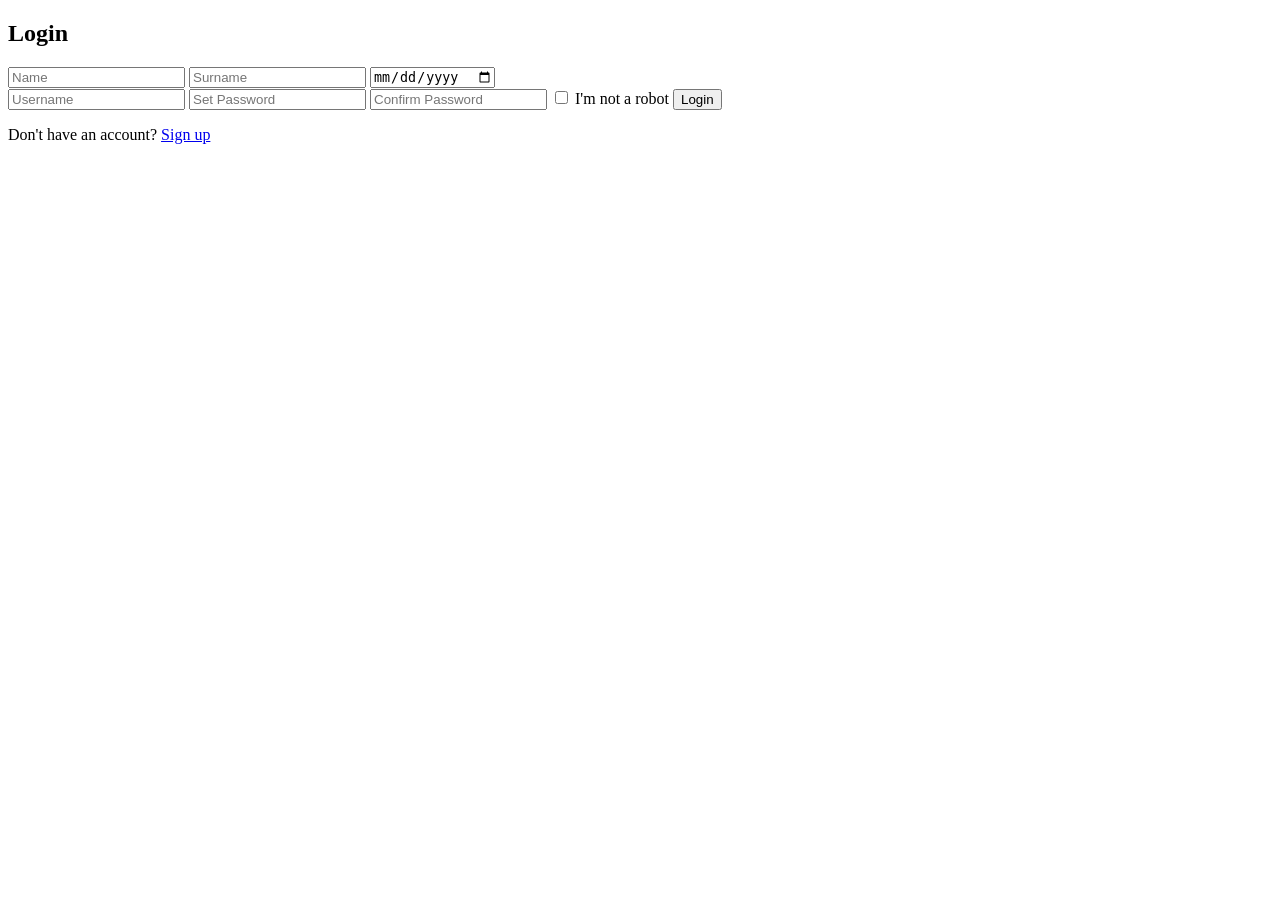
==== dermacart/templates/login & sign up/login.html @ 2a73f875 "Separate css folder for login & signup created" ====
<!DOCTYPE html>
<html lang="en">
<head>
  <meta charset="UTF-8">
  <title>Login & Signup</title>
  <link rel="stylesheet" href="style.css">
</head>
<body>
  <div class="container">
    <h2 id="formTitle">Login</h2>
    <form id="authForm">
      <div id="signupFields" class="hidden">
        <input type="text" placeholder="Name" id="name">
        <input type="text" placeholder="Surname" id="surname">
        <input type="date" id="dob">
      </div>
      <input type="text" placeholder="Username" id="username" required>
      <input type="password" placeholder="Set Password" id="password" required>
      <input type="password" placeholder="Confirm Password" id="confirmPassword" class="hidden">
      
      <label class="checkbox">
        <input type="checkbox" id="robotCheck"> I'm not a robot
      </label>

      <button type="submit" id="submitBtn">Login</button>
    </form>

    <p>
      <span id="toggleText">Don't have an account?</span>
      <a href="#" id="toggleLink">Sign up</a>
    </p>
  </div>

  <script src="script.js"></script>
</body>
</html>
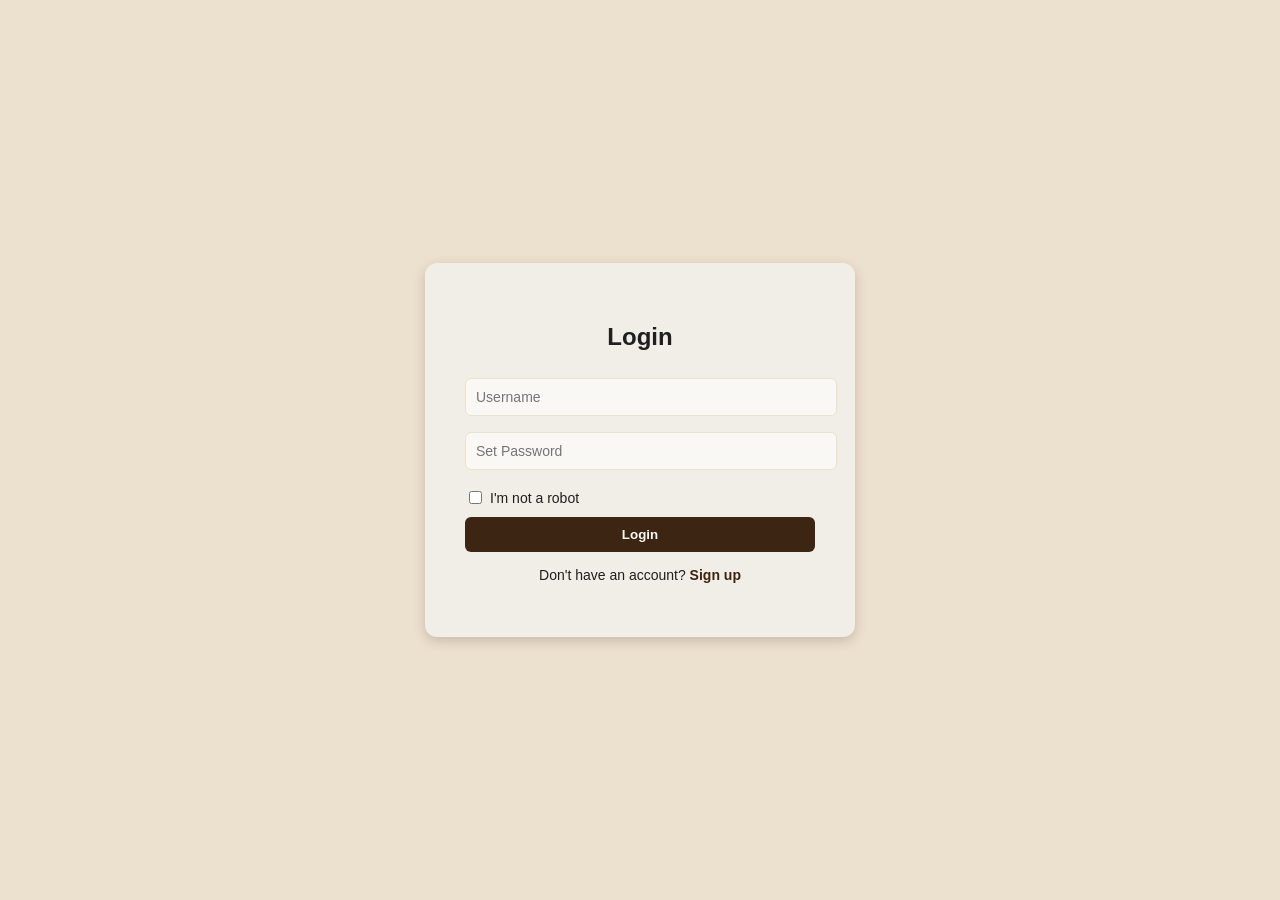
==== commit 07a4889c: "Home folder created" ====
--- a/dermacart/templates/login & sign up/login.html
+++ b/dermacart/templates/login & sign up/login.html
@@ -3,7 +3,7 @@
 <head>
   <meta charset="UTF-8">
   <title>Login & Signup</title>
-  <link rel="stylesheet" href="style.css">
+  <link rel="stylesheet" href="../../static/css/login & sign up/login.css">
 </head>
 <body>
   <div class="container">
--- a/dermacart/static/css/login & sign up/login.css
+++ b/dermacart/static/css/login & sign up/login.css
@@ -0,0 +1,82 @@
+body {
+  margin: 0;
+  font-family: 'Segoe UI', sans-serif;
+  background-color: #ECE1CE;
+  color: #1F1F1F;
+  display: flex;
+  justify-content: center;
+  align-items: center;
+  height: 100vh;
+}
+
+.container {
+  background-color: #F1EDE7;
+  padding: 40px;
+  border-radius: 12px;
+  box-shadow: 0 4px 12px rgba(61, 37, 19, 0.2);
+  width: 350px;
+  text-align: center;
+}
+
+.form-title {
+  margin-bottom: 20px;
+}
+
+input[type="text"],
+input[type="password"],
+input[type="date"] {
+  width: 100%;
+  padding: 10px;
+  margin: 8px 0;
+  background-color: #FAF8F4;
+  border: 1px solid #ECE1CE;
+  border-radius: 6px;
+  font-size: 14px;
+}
+
+button {
+  background-color: #3D2513;
+  color: #FAF8F4;
+  border: none;
+  padding: 10px 20px;
+  border-radius: 6px;
+  cursor: pointer;
+  font-weight: bold;
+  margin-top: 10px;
+  width: 100%;
+}
+
+button:hover {
+  background-color: #1F1F1F;
+}
+
+.checkbox {
+  display: flex;
+  align-items: center;
+  margin-top: 10px;
+  font-size: 14px;
+}
+
+.checkbox input {
+  margin-right: 8px;
+}
+
+p {
+  margin-top: 15px;
+  font-size: 14px;
+}
+
+a {
+  color: #3D2513;
+  text-decoration: none;
+  font-weight: bold;
+}
+
+a:hover {
+  text-decoration: underline;
+}
+
+.hidden {
+  display: none;
+}
+
